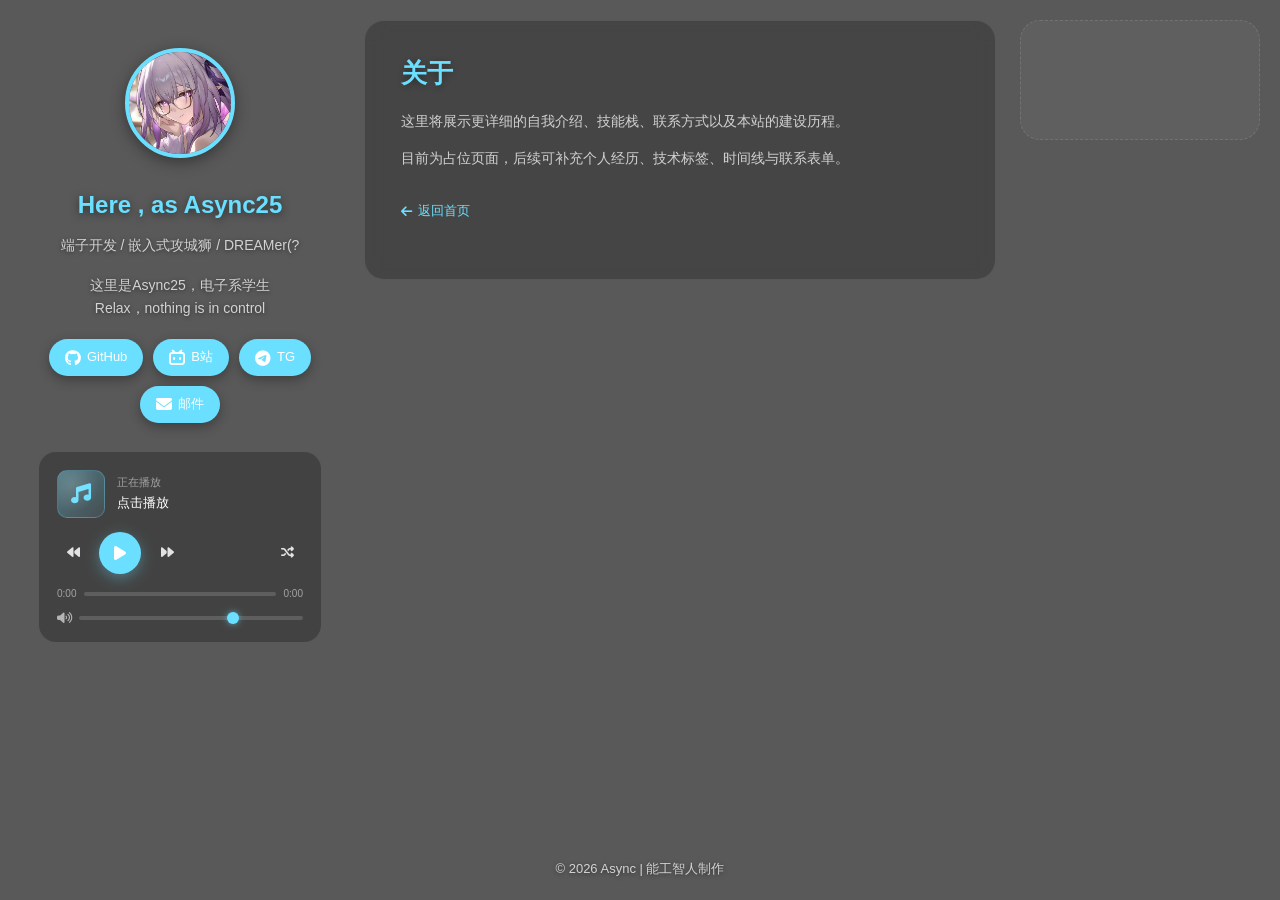
==== about.html @ f0335c5d "commit4" ====
<!DOCTYPE html>
<html lang="zh-CN">
<head>
    <meta charset="UTF-8">
    <meta name="viewport" content="width=device-width, initial-scale=1.0">
    <title>关于 | Async25</title>
    <style>
        :root {
            --text: #ffffff;
            --text-secondary: rgba(255, 255, 255, 0.75);
            --accent: #6bdfff;
        }

        * { margin:0; padding:0; box-sizing:border-box; }

        body {
            font-family: "Segoe UI", Arial, sans-serif;
            background: url("background.jpg") no-repeat center center fixed;
            background-size: cover;
            -webkit-background-size: cover;
            color: var(--text);
            line-height: 1.6;
            min-height: 100vh;
            display: flex;
            flex-direction: column;
            padding: 20px;
            position: relative;
        }
        body::before {
            content: "";
            position: fixed;
            top: 0; left: 0; right: 0; bottom: 0;
            background: rgba(0, 0, 0, 0.65);
            z-index: 0;
            pointer-events: none;
        }

        .layout {
            position: relative;
            z-index: 1;
            display: grid;
            grid-template-columns: 320px 1fr 240px;
            gap: 24px;
            width: 100%;
            max-width: 1400px;
            margin: 0 auto;
            flex: 1;
            align-items: start;
        }

        .sidebar {
            position: sticky;
            top: 20px;
            max-height: calc(100vh - 40px);
            overflow-y: auto;
            border-radius: 20px;
            text-align: center;
            transition: transform 0.3s;
            scrollbar-width: thin;
            scrollbar-color: rgba(107, 223, 255, 0.3) transparent;
        }
        .sidebar::-webkit-scrollbar { width: 5px; }
        .sidebar::-webkit-scrollbar-track { background: transparent; }
        .sidebar::-webkit-scrollbar-thumb {
            background: rgba(107, 223, 255, 0.3);
            border-radius: 3px;
        }
        .sidebar:hover { transform: translateY(-6px); }

        .avatar {
            width: 110px;
            height: 110px;
            border-radius: 50%;
            margin: 28px auto 10px;
            object-fit: cover;
            border: 4px solid var(--accent);
            box-shadow: 0 4px 15px rgba(0,0,0,0.4);
        }
        h1 {
            font-size: 24px;
            margin: 10px 0;
            color: var(--accent);
            text-shadow: 0 2px 8px rgba(0,0,0,0.5);
        }
        .tagline {
            color: var(--text-secondary);
            font-size: 14px;
            margin-bottom: 18px;
            text-shadow: 0 1px 4px rgba(0,0,0,0.5);
        }
        .bio {
            padding: 0 24px;
            margin-bottom: 20px;
            font-size: 14px;
            color: var(--text-secondary);
            text-shadow: 0 1px 4px rgba(0,0,0,0.5);
        }
        .links {
            display: flex;
            flex-wrap: wrap;
            justify-content: center;
            gap: 10px;
            padding: 0 18px 28px;
        }
        .links a {
            display: flex;
            align-items: center;
            gap: 6px;
            padding: 8px 16px;
            background: var(--accent);
            color: white;
            text-decoration: none;
            border-radius: 50px;
            font-size: 13px;
            transition: all 0.3s;
            box-shadow: 0 4px 12px rgba(0,0,0,0.3);
        }
        .links a:hover {
            transform: scale(1.08);
            box-shadow: 0 6px 20px rgba(107, 223, 255, 0.35);
        }
        .links a i { font-size: 16px; }

        .page-content {
            padding: 32px 36px;
            border-radius: 20px;
            background: rgba(0, 0, 0, 0.22);
            border: 1px solid rgba(255, 255, 255, 0.10);
            backdrop-filter: blur(10px);
            min-height: 260px;
        }
        .page-content h2 {
            font-size: 26px;
            color: var(--accent);
            margin-bottom: 14px;
            text-shadow: 0 2px 8px rgba(0,0,0,0.4);
        }
        .page-content p {
            font-size: 14px;
            color: var(--text-secondary);
            line-height: 1.8;
            margin-bottom: 12px;
        }
        .page-content .back-link {
            display: inline-flex;
            align-items: center;
            gap: 6px;
            margin-top: 18px;
            color: var(--accent);
            text-decoration: none;
            font-size: 13px;
            transition: all 0.25s;
        }
        .page-content .back-link:hover {
            color: #8ae8ff;
            transform: translateX(-4px);
        }

        .aside-right {
            position: sticky;
            top: 20px;
            min-height: 120px;
            border-radius: 20px;
            background: rgba(255, 255, 255, 0.04);
            border: 1px dashed rgba(255, 255, 255, 0.12);
        }

        footer {
            position: relative;
            z-index: 1;
            margin-top: 24px;
            text-align: center;
            font-size: 13px;
            color: var(--text-secondary);
            text-shadow: 0 1px 4px rgba(0,0,0,0.5);
        }

        @media (max-width: 1100px) {
            .layout {
                grid-template-columns: 280px 1fr;
            }
            .aside-right { display: none; }
        }
        @media (max-width: 760px) {
            .layout {
                grid-template-columns: 1fr;
            }
            .sidebar {
                position: static;
            }
        }

        .music-widget {
            margin: 0 18px 24px;
            padding: 18px;
            border-radius: 18px;
            background: rgba(0, 0, 0, 0.25);
            border: 1px solid rgba(255, 255, 255, 0.12);
            backdrop-filter: blur(10px);
            text-align: left;
            transition: all 0.3s;
        }
        .music-widget:hover {
            border-color: rgba(107, 223, 255, 0.35);
            box-shadow: 0 8px 24px rgba(0,0,0,0.25);
        }
        .music-header {
            display: flex;
            align-items: center;
            gap: 12px;
            margin-bottom: 14px;
        }
        .music-cover {
            width: 48px;
            height: 48px;
            border-radius: 10px;
            background: linear-gradient(135deg, rgba(107,223,255,0.35), rgba(107,223,255,0.08));
            border: 1px solid rgba(107, 223, 255, 0.25);
            display: flex;
            align-items: center;
            justify-content: center;
            font-size: 20px;
            color: var(--accent);
            flex-shrink: 0;
            position: relative;
            overflow: hidden;
        }
        .music-cover::before {
            content: "";
            position: absolute;
            inset: 0;
            background: radial-gradient(circle at 30% 30%, rgba(255,255,255,0.15), transparent 60%);
        }
        .playing .music-cover i {
            animation: musicPulse 1.2s ease-in-out infinite;
        }
        @keyframes musicPulse {
            0%, 100% { transform: scale(1); opacity: 1; }
            50% { transform: scale(1.15); opacity: 0.75; }
        }
        .music-info {
            min-width: 0;
        }
        .music-label {
            font-size: 11px;
            color: rgba(255,255,255,0.5);
            margin-bottom: 2px;
        }
        .music-title {
            font-size: 13px;
            color: var(--text);
            white-space: nowrap;
            overflow: hidden;
            text-overflow: ellipsis;
            max-width: 170px;
        }
        .music-controls {
            display: flex;
            align-items: center;
            justify-content: space-between;
            gap: 10px;
            margin-bottom: 12px;
        }
        .music-controls .main-btns {
            display: flex;
            align-items: center;
            gap: 10px;
        }
        .music-controls button {
            border: none;
            background: transparent;
            color: var(--text);
            cursor: pointer;
            display: flex;
            align-items: center;
            justify-content: center;
            transition: all 0.25s;
            border-radius: 50%;
        }
        .music-controls button:hover {
            color: var(--accent);
            transform: scale(1.1);
        }
        .music-controls .btn-toggle {
            width: 42px;
            height: 42px;
            background: var(--accent);
            color: white;
            font-size: 16px;
            box-shadow: 0 4px 14px rgba(107, 223, 255, 0.35);
        }
        .music-controls .btn-toggle:hover {
            background: #8ae8ff;
            color: white;
            transform: scale(1.08);
        }
        .music-controls .btn-sm {
            width: 32px;
            height: 32px;
            font-size: 13px;
            color: rgba(255,255,255,0.85);
        }
        .music-progress {
            display: flex;
            align-items: center;
            gap: 8px;
            margin-bottom: 10px;
        }
        .progress-bar {
            flex: 1;
            height: 4px;
            border-radius: 2px;
            background: rgba(255,255,255,0.15);
            overflow: hidden;
            cursor: pointer;
        }
        .progress-fill {
            height: 100%;
            width: 0%;
            background: var(--accent);
            border-radius: 2px;
            transition: width 0.2s linear;
            box-shadow: 0 0 8px rgba(107, 223, 255, 0.5);
        }
        .music-time {
            font-size: 10px;
            color: rgba(255,255,255,0.5);
            font-variant-numeric: tabular-nums;
        }
        .music-vol {
            display: flex;
            align-items: center;
            gap: 8px;
        }
        .music-vol i {
            font-size: 12px;
            color: rgba(255,255,255,0.6);
            width: 14px;
            text-align: center;
        }
        input[type=range].vol-slider {
            -webkit-appearance: none;
            appearance: none;
            flex: 1;
            height: 4px;
            background: rgba(255,255,255,0.15);
            border-radius: 2px;
            outline: none;
            cursor: pointer;
        }
        input[type=range].vol-slider::-webkit-slider-thumb {
            -webkit-appearance: none;
            appearance: none;
            width: 12px;
            height: 12px;
            border-radius: 50%;
            background: var(--accent);
            box-shadow: 0 0 6px rgba(107, 223, 255, 0.6);
            cursor: pointer;
        }
        input[type=range].vol-slider::-moz-range-thumb {
            width: 12px;
            height: 12px;
            border-radius: 50%;
            background: var(--accent);
            box-shadow: 0 0 6px rgba(107, 223, 255, 0.6);
            cursor: pointer;
            border: none;
        }
    </style>
    <link rel="stylesheet" href="https://cdnjs.cloudflare.com/ajax/libs/font-awesome/6.5.0/css/all.min.css">
</head>
<body>

<main class="layout">
    <aside class="sidebar">
        <img src="121482807.jpg" alt="头像" class="avatar">

        <h1>Here , as Async25</h1>
        <p class="tagline">端子开发 / 嵌入式攻城狮 / DREAMer(?</p>

        <div class="bio">
            这里是Async25，电子系学生<br>
            Relax，nothing is in control
        </div>

        <div class="links">
            <a href="https://github.com/Async25" target="_blank">
                <i class="fab fa-github"></i> GitHub
            </a>
            <a href="https://space.bilibili.com/2141027128" target="_blank">
                <i class="fab fa-bilibili"></i> B站
            </a>
            <a href="https://t.me/SanyueQi" target="_blank">
                <i class="fab fa-telegram"></i> TG
            </a>
            <a href="mailto:gusaa@gmail.com">
                <i class="fas fa-envelope"></i> 邮件
            </a>
        </div>

        <div class="music-widget" id="music-widget">
            <div class="music-header">
                <div class="music-cover"><i class="fas fa-music"></i></div>
                <div class="music-info">
                    <div class="music-label">正在播放</div>
                    <div class="music-title" id="music-title">点击播放</div>
                </div>
            </div>
            <div class="music-controls">
                <div class="main-btns">
                    <button class="btn-sm" id="music-prev" title="上一首"><i class="fas fa-backward"></i></button>
                    <button class="btn-toggle" id="music-toggle" title="播放 / 暂停"><i class="fas fa-play"></i></button>
                    <button class="btn-sm" id="music-next" title="下一首"><i class="fas fa-forward"></i></button>
                </div>
                <button class="btn-sm" id="music-mode" title="随机播放"><i class="fas fa-shuffle"></i></button>
            </div>
            <div class="music-progress">
                <span class="music-time" id="current-time">0:00</span>
                <div class="progress-bar" id="progress-bar"><div class="progress-fill" id="progress-fill"></div></div>
                <span class="music-time" id="duration">0:00</span>
            </div>
            <div class="music-vol">
                <i class="fas fa-volume-high" id="vol-icon"></i>
                <input type="range" class="vol-slider" id="vol-slider" min="0" max="1" step="0.01" value="0.7">
            </div>
        </div>
    </aside>

    <section class="page-content">
        <h2>关于</h2>
        <p>这里将展示更详细的自我介绍、技能栈、联系方式以及本站的建设历程。</p>
        <p>目前为占位页面，后续可补充个人经历、技术标签、时间线与联系表单。</p>
        <a class="back-link" href="index.html"><i class="fas fa-arrow-left"></i> 返回首页</a>
    </section>

    <aside class="aside-right"></aside>
</main>

<footer>© 2026 Async | 能工智人制作</footer>

<script>
(function () {
    var playlist = ["Dmi.mp3", "Wxiang.mp3", "Bxu.mp3", "Zdu.mp3", "Sque.mp3", "Dmi(Vo).mp3"];
    var audio = new Audio();
    audio.volume = 0.7;
    var queue = [];
    var qi = 0;
    var history = [];
    var playing = false;

    var widget = document.getElementById("music-widget");
    var titleEl = document.getElementById("music-title");
    var toggleBtn = document.getElementById("music-toggle");
    var toggleIcon = toggleBtn.querySelector("i");
    var volSlider = document.getElementById("vol-slider");
    var volIcon  = document.getElementById("vol-icon");
    var progressBar = document.getElementById("progress-bar");
    var progressFill = document.getElementById("progress-fill");
    var currentTimeEl = document.getElementById("current-time");
    var durationEl = document.getElementById("duration");

    function shuffle(arr) {
        var r = arr.slice();
        for (var i = r.length - 1; i > 0; i--) {
            var j = Math.floor(Math.random() * (i + 1));
            var t = r[i]; r[i] = r[j]; r[j] = t;
        }
        return r;
    }

    function baseName(src) {
        return src.replace(/\.mp3$/i, "");
    }

    function formatTime(t) {
        if (!isFinite(t)) return "0:00";
        var m = Math.floor(t / 60);
        var s = Math.floor(t % 60);
        return m + ":" + (s < 10 ? "0" + s : s);
    }

    function updatePlayState(isPlaying) {
        playing = isPlaying;
        if (playing) {
            widget.classList.add("playing");
            toggleIcon.className = "fas fa-pause";
        } else {
            widget.classList.remove("playing");
            toggleIcon.className = "fas fa-play";
        }
    }

    function playSrc(src) {
        audio.src = src;
        audio.play().then(function () {
            updatePlayState(true);
            titleEl.textContent = baseName(src);
        }).catch(function () {
            updatePlayState(false);
        });
    }

    function playNext() {
        history.push(queue[qi - 1]);
        if (qi >= queue.length) {
            queue = shuffle(playlist);
            qi = 0;
        }
        playSrc(queue[qi++]);
    }

    function playPrev() {
        if (history.length > 0) {
            var prev = history.pop();
            playSrc(prev);
        }
    }

    function updateVolIcon(v) {
        volIcon.className = "fas " + (v === 0 ? "fa-volume-xmark" : v < 0.35 ? "fa-volume-low" : "fa-volume-high");
    }

    audio.addEventListener("ended", playNext);

    audio.addEventListener("timeupdate", function () {
        if (audio.duration) {
            progressFill.style.width = (audio.currentTime / audio.duration * 100) + "%";
        }
        currentTimeEl.textContent = formatTime(audio.currentTime);
    });

    audio.addEventListener("loadedmetadata", function () {
        durationEl.textContent = formatTime(audio.duration);
    });

    toggleBtn.addEventListener("click", function () {
        if (playing) {
            audio.pause();
            updatePlayState(false);
        } else {
            if (!audio.src) {
                if (queue.length === 0) {
                    queue = shuffle(playlist);
                    qi = 0;
                }
                playSrc(queue[qi++]);
            } else {
                audio.play();
                updatePlayState(true);
            }
        }
    });

    document.getElementById("music-next").addEventListener("click", playNext);
    document.getElementById("music-prev").addEventListener("click", playPrev);

    progressBar.addEventListener("click", function (e) {
        if (!audio.duration) return;
        var rect = progressBar.getBoundingClientRect();
        var ratio = (e.clientX - rect.left) / rect.width;
        audio.currentTime = ratio * audio.duration;
    });

    volSlider.addEventListener("input", function () {
        var v = parseFloat(volSlider.value);
        audio.volume = v;
        updateVolIcon(v);
    });
})();
</script>

</body>
</html>
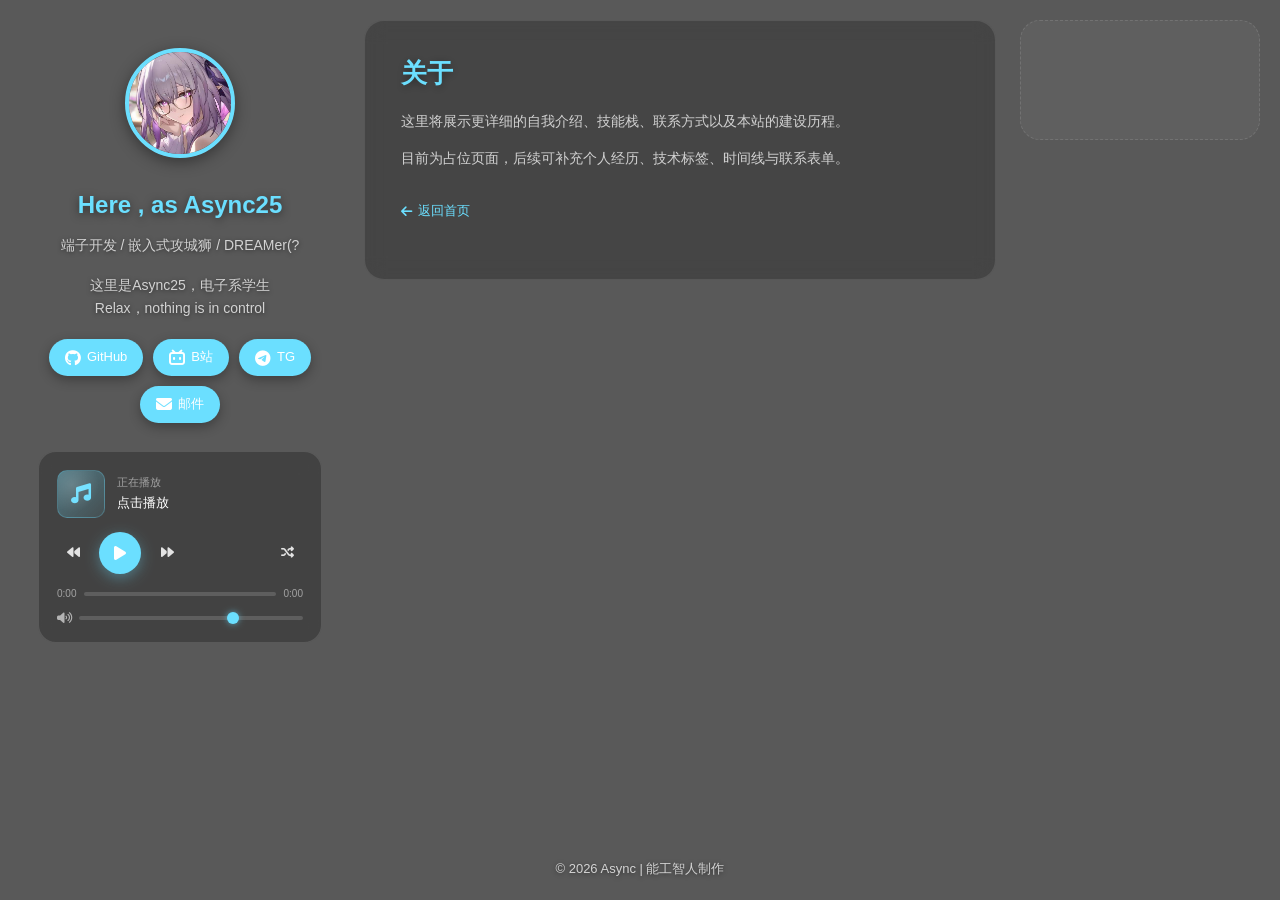
==== commit 8152f3dc: "commit5" ====
--- a/about.html
+++ b/about.html
@@ -15,7 +15,7 @@
 
         body {
             font-family: "Segoe UI", Arial, sans-serif;
-            background: url("background.jpg") no-repeat center center fixed;
+            background: url("https://bee-reg-ab.imagency.cn/p/1f77d3e4f14a1797d3783e8a220c2d1c.jpg") no-repeat center center fixed;
             background-size: cover;
             -webkit-background-size: cover;
             color: var(--text);
@@ -441,7 +441,7 @@
 
 <script>
 (function () {
-    var playlist = ["Dmi.mp3", "Wxiang.mp3", "Bxu.mp3", "Zdu.mp3", "Sque.mp3", "Dmi(Vo).mp3"];
+    var playlist = ["DAMIDAMI(伴奏).mp3", "妄想色心跳.mp3", "不虚此行.mp3", "再度和你.mp3", "山雀.mp3", "DAMIDAMI.mp3"];
     var audio = new Audio();
     audio.volume = 0.7;
     var queue = [];
